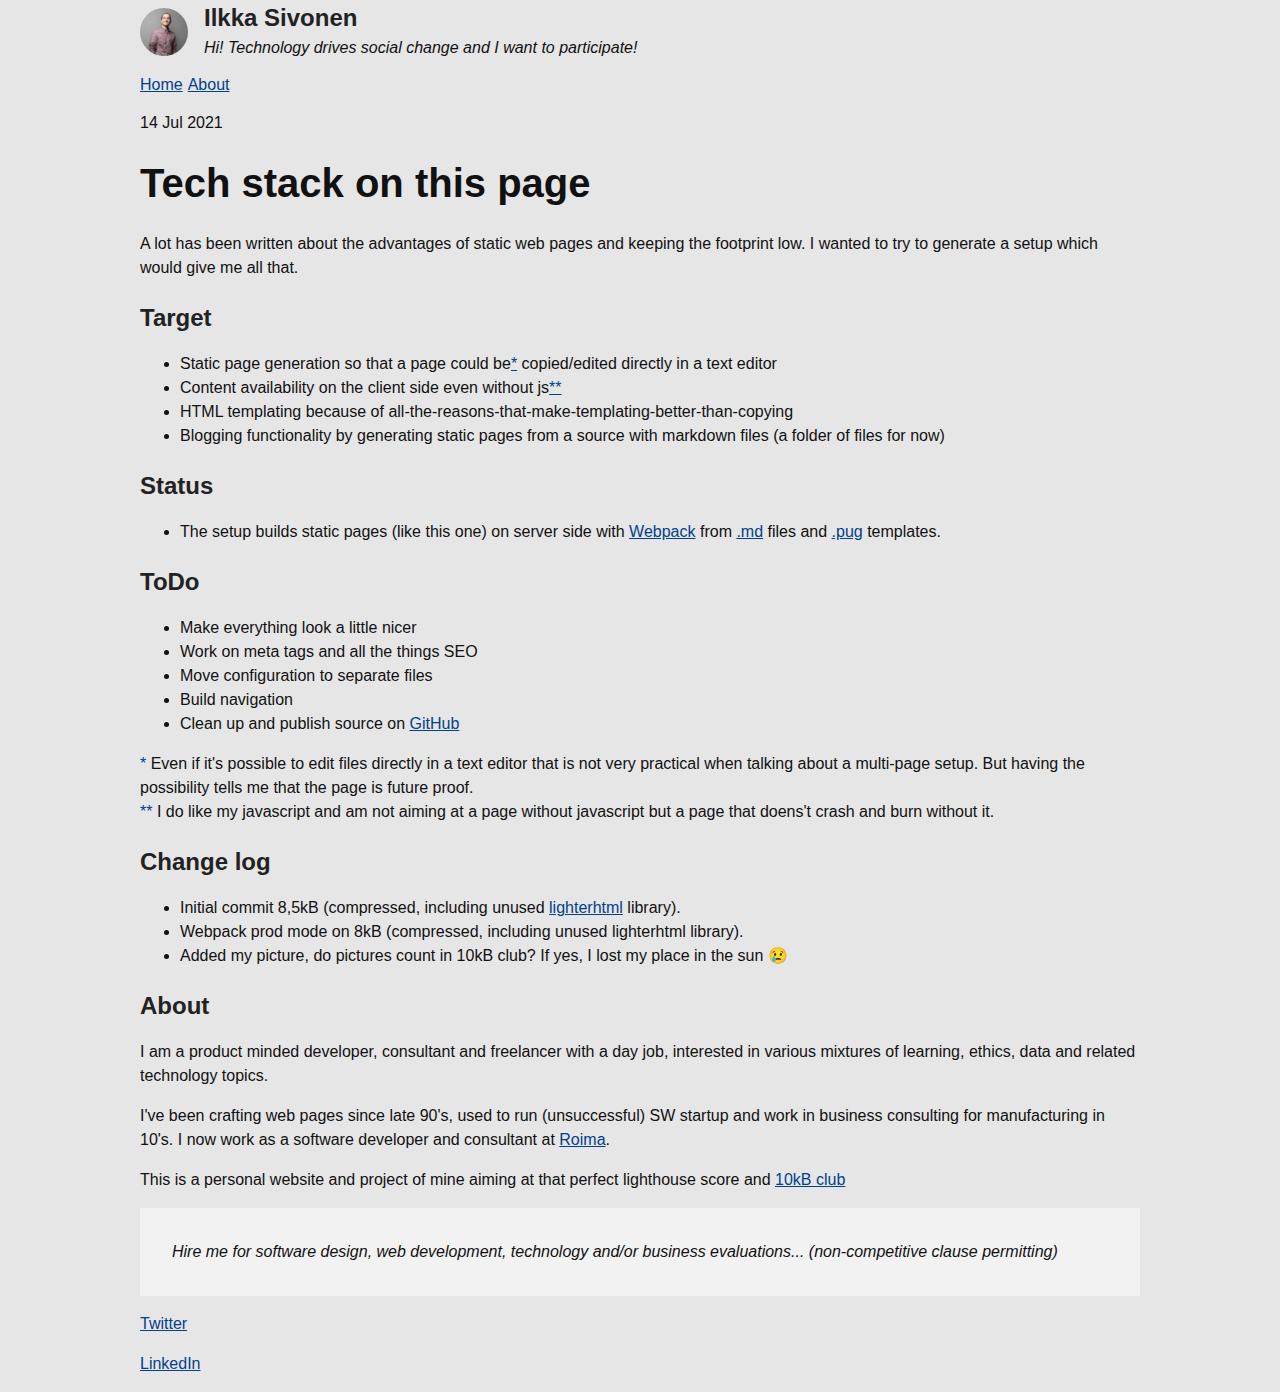
==== Tech_stack_on_this_page.html @ 7ca28bc2 "minor text edit" ====
<!doctype html><html lang="en"><head><title>Ilkka Sivonen's homepage - Blog</title><link rel="apple-touch-icon" sizes="180x180" href="/assets/icons/apple-touch-icon.png"><link rel="icon" type="image/png" sizes="32x32" href="/assets/icons/favicon-32x32.png"><link rel="icon" type="image/png" sizes="16x16" href="/assets/icons/favicon-16x16.png"><link rel="manifest" href="/site.webmanifest"><link rel="mask-icon" href="/assets/manifest/safari-pinned-tab.svg" color="#5bbad5"><meta name="msapplication-TileColor" content="#ffc40d"><meta name="theme-color" content="#ffc40d"><meta name="viewport" content="initial-scale=1,maximum-scale=5"><meta name="description" content="Ilkka Sivonen's homepage"><meta name="robots" content="index"><meta name="keywords" content="static web pages, webpack, markdown, pug, 10kbclub,ilkka, sivonen, web, technology, entrepreneurship, kotisivu, homepage"><meta name="color-scheme" content="dark light"><link href="index.css" rel="stylesheet"></head><body class="color-scheme"><header><a href="./assets/images/me_400x400.jpeg"><img src="./assets/images/me_200x200.jpeg" class="happyface" style="float:left" alt="That is me, Ilkka Sivonen"></a><div><h2>Ilkka Sivonen</h2><p><i>Hi! Technology drives social change and I want to participate!</i></p></div></header><nav><a class="navigation_link" href="./index.html#home">Home</a><a class="navigation_link" href="#about">About</a></nav><section id="content"><time>14 Jul 2021</time><h1 id="tech-stack-on-this-page">Tech stack on this page</h1><p>A lot has been written about the advantages of static web pages and keeping the footprint low. I wanted to try to generate a setup which would give me all that.</p><h2 id="target">Target</h2><ul><li>Static page generation so that a page could be<a href="#star">*</a> copied/edited directly in a text editor</li><li>Content availability on the client side even without js<a href="#stars2">**</a></li><li>HTML templating because of all-the-reasons-that-make-templating-better-than-copying</li><li>Blogging functionality by generating static pages from a source with markdown files (a folder of files for now)</li></ul><h2 id="status">Status</h2><ul><li>The setup builds static pages (like this one) on server side with <a href="https://webpack.js.org/">Webpack</a> from <a href="https://www.markdownguide.org/">.md</a> files and <a href="https://pugjs.org/">.pug</a> templates.</li></ul><h2 id="todo">ToDo</h2><ul><li>Make everything look a little nicer</li><li>Work on meta tags and all the things SEO</li><li>Move configuration to separate files</li><li>Build navigation</li><li>Clean up and publish source on <a href="https://github.com/ilkkasivonen/">GitHub</a></li></ul><p><a name="star">*</a> Even if it&#39;s possible to edit files directly in a text editor that is not very practical when talking about a multi-page setup. But having the possibility tells me that the page is future proof.<br><a name="stars2">**</a> I do like my javascript and am not aiming at a page without javascript but a page that doens&#39;t crash and burn without it.</p><h2 id="change-log">Change log</h2><ul><li>Initial commit 8,5kB (compressed, including unused <a href="https://github.com/WebReflection/lighterhtml">lighterhtml</a> library).</li><li>Webpack prod mode on 8kB (compressed, including unused lighterhtml library).</li><li>Added my picture, do pictures count in 10kB club? If yes, I lost my place in the sun 😢</li></ul></section><footer id="about"><h2 id="about">About</h2><p>I am a product minded developer, consultant and freelancer with a day job, interested in various mixtures of learning, ethics, data and related technology topics.</p><p>I&#39;ve been crafting web pages since late 90&#39;s, used to run (unsuccessful) SW startup and work in business consulting for manufacturing in 10&#39;s. I now work as a software developer and consultant at <a href="http://roimaint.fi/">Roima</a>.</p><p>This is a personal website and project of mine aiming at that perfect lighthouse score and <a href="https://10kbclub.com/">10kB club</a></p><blockquote><p>Hire me for software design, web development, technology and/or business evaluations... (non-competitive clause permitting)</p></blockquote><p><a href="https://twitter.com/ilkkasivonen" style="white-space:pre-wrap;">Twitter</a></p><p><a href="https://www.linkedin.com/in/ilkkasivonen/" style="white-space:pre-wrap;">LinkedIn</a></p></footer><script src="packages/lighterhtml-4.1.2/min.js"></script><script src="index.js"></script></body></html>
---- index.css ----
:root {
    --radius: 50px;
    --sans: -apple-system, blinkmacsystemfont, "Segoe UI", roboto, oxygen,
        ubuntu, cantarell, "Open Sans", "Helvetica Neue", sans-serif;
}

:root {
    --surface1: #e6e6e6;
    --surface2: #f2f2f2;
    --surface3: #ffffff;
    --element1: #111111;
    --element2: #222222;
    --element3: #333333;
    --elementInverse: #eee;
    --primary: #01408e;
    --secondary: #3c5d5c;
    --tertiary: #fff7d6;
    --box-shadow: 20px 20px 60px #cacaca, -20px -20px 60px #ffffff;
}

@media (prefers-color-scheme: dark) {
    :root {
        --surface1: #262626;
        --surface2: #333333;
        --surface3: #404040;
        --element1: #eeeeee;
        --element2: #dddddd;
        --element3: #cccccc;
        --elementInverse: #111;
        --primary: #8fceff;
        --secondary: #72faca;
        --tertiary: #eee8a9;
        --box-shadow: 20px 20px 60px #1d1d1d, -20px -20px 60px #272727;
    }
}

html {
    font-family: var(--sans);
    font-size: 1rem;
    line-height: 1.5;
    background-color: #262626;
    background-color: var(--surface1, #262626);
    color: #eeeeee;
    color: var(--element1, #eeeeee);
}

.color-scheme a {
    color: #8fceff;
    color: var(--primary, #8fceff);
}

.color-scheme a:hover,
.color-scheme a:focus {
    color: #72faca;
    color: var(--secondary, #72faca);
}

.color-scheme h1 {
    font-size: 2.5rem;
    line-height: 1.1;
}

.color-scheme h2 {
    color: #dddddd;
    color: var(--element2, #dddddd);
}

.happyface {
    border-radius: 50%;
    overflow: hidden;
    border: 0px solid #111111;
    border: 0px solid var(--element1, #111111);
    width: 3rem;
    height: 3rem;
    background-size: cover;
    margin-right: 1rem;
    margin-top: 0.5rem;
}

body {
    position: relative;
    max-width: 1000px;
    margin: auto;
}

.navigation_link {
    padding-left: 5px;
}

.navigation_link:first-of-type {
    padding-left: 0;
}

header {
    display: grid;
    grid-template-columns: min-content auto;
}

header,
nav {
    margin-block-end: 0.83em;
}

header div h2 {
    margin-block-start: 0;
    margin-block-end: 0;
}

#content h2,
footer h2 {
    margin-block-end: 0;
}

#content img {
    width: 100%;
}

#content > p,
header div > p {
    margin-block-start: 0;
    margin-block-end: 0;
}

/* For Mobile */
@media screen and (max-width: 480px) {
    body {
        margin: 8px;
        width: unset;
    }
}

/* For Tablets */
@media screen and (min-width: 480px) and (max-width: 1024px) {
    body {
        margin: 8px;
        width: unset;
    }
}

blockquote {
    background-color: #333333;
    background-color: var(--surface2, #333333);
    padding: 1em 2em;
    font-style: italic;
    margin-block-start: unset;
    margin-block-end: unset;
    margin-inline-start: unset;
    margin-inline-end: unset;
}

/*
header {
  height:5vh;
  display: block;
  position: absolute;
  top: 0;
  z-index:2
}


section {
  display: none;
  position: absolute;
  top:0;
  padding-top: 6vh;
  min-height: 100vh;
  width:100%;
  background-color: #262626;
  background-color: var(--surface1, #262626);
}

section:target {
  display: block;
}

section#home {
  display: block;
}
*/
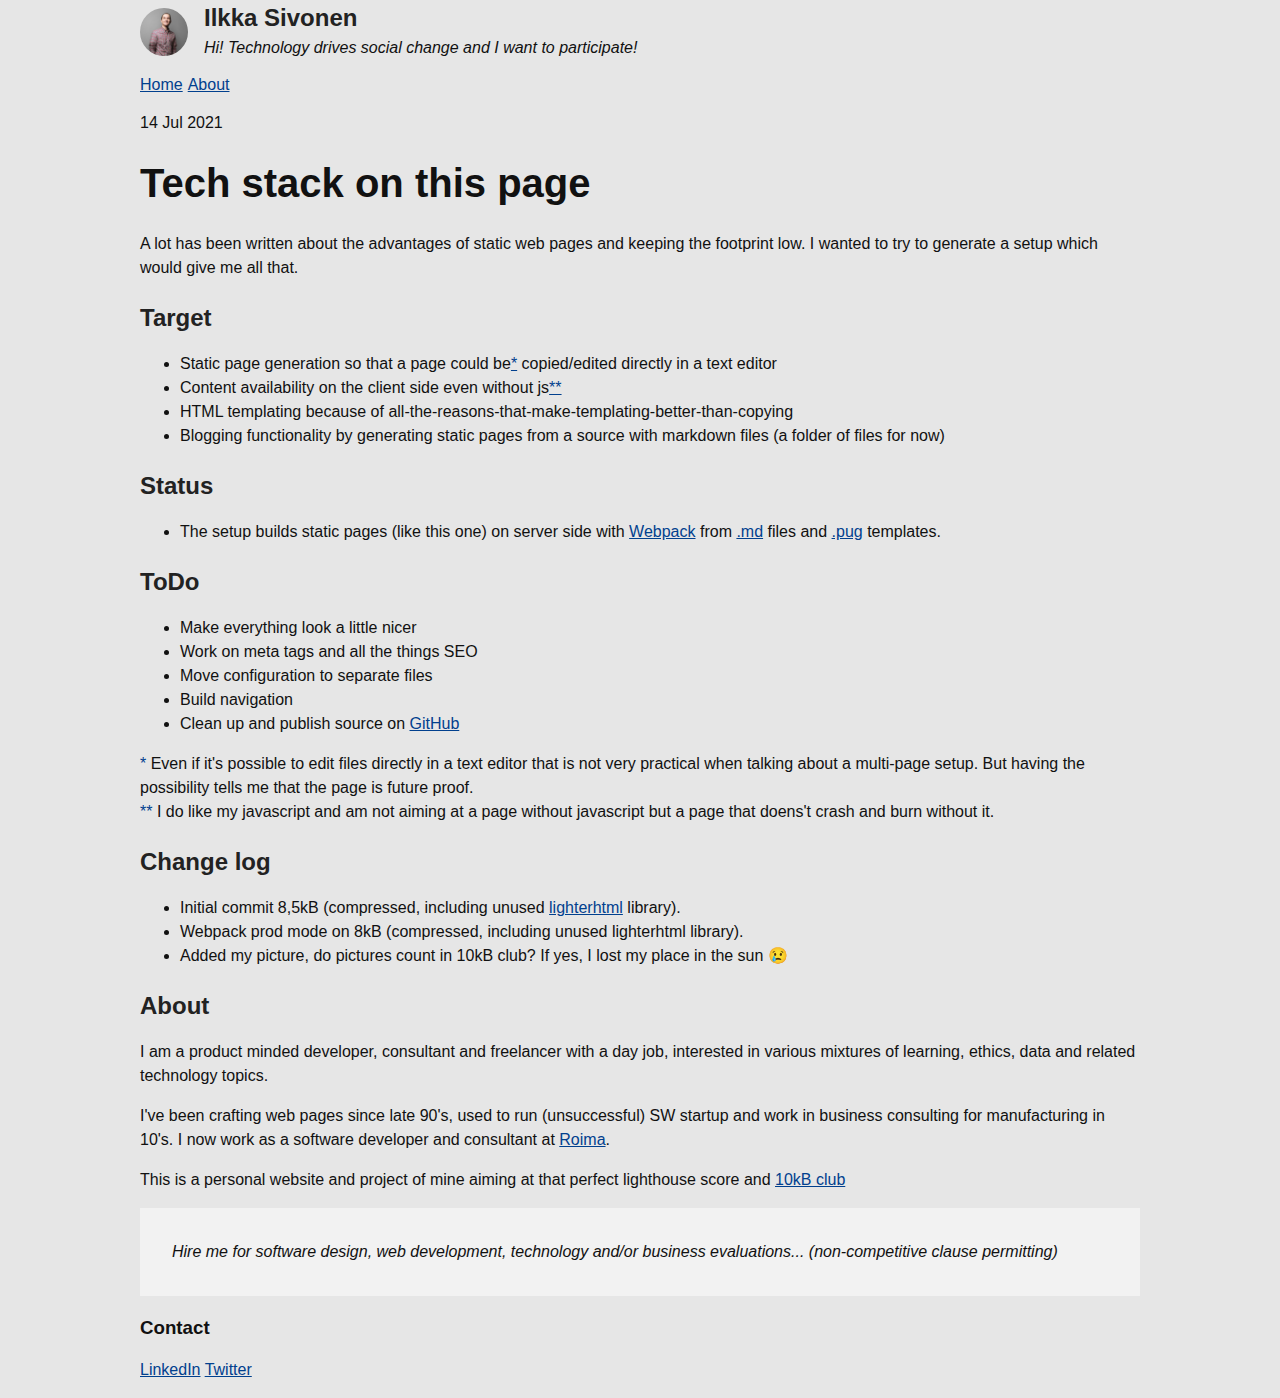
==== commit 000cdccd: "layout tweaks" ====
--- a/Tech_stack_on_this_page.html
+++ b/Tech_stack_on_this_page.html
@@ -1 +1 @@
-<!doctype html><html lang="en"><head><title>Ilkka Sivonen's homepage - Blog</title><link rel="apple-touch-icon" sizes="180x180" href="/assets/icons/apple-touch-icon.png"><link rel="icon" type="image/png" sizes="32x32" href="/assets/icons/favicon-32x32.png"><link rel="icon" type="image/png" sizes="16x16" href="/assets/icons/favicon-16x16.png"><link rel="manifest" href="/site.webmanifest"><link rel="mask-icon" href="/assets/manifest/safari-pinned-tab.svg" color="#5bbad5"><meta name="msapplication-TileColor" content="#ffc40d"><meta name="theme-color" content="#ffc40d"><meta name="viewport" content="initial-scale=1,maximum-scale=5"><meta name="description" content="Ilkka Sivonen's homepage"><meta name="robots" content="index"><meta name="keywords" content="static web pages, webpack, markdown, pug, 10kbclub,ilkka, sivonen, web, technology, entrepreneurship, kotisivu, homepage"><meta name="color-scheme" content="dark light"><link href="index.css" rel="stylesheet"></head><body class="color-scheme"><header><a href="./assets/images/me_400x400.jpeg"><img src="./assets/images/me_200x200.jpeg" class="happyface" style="float:left" alt="That is me, Ilkka Sivonen"></a><div><h2>Ilkka Sivonen</h2><p><i>Hi! Technology drives social change and I want to participate!</i></p></div></header><nav><a class="navigation_link" href="./index.html#home">Home</a><a class="navigation_link" href="#about">About</a></nav><section id="content"><time>14 Jul 2021</time><h1 id="tech-stack-on-this-page">Tech stack on this page</h1><p>A lot has been written about the advantages of static web pages and keeping the footprint low. I wanted to try to generate a setup which would give me all that.</p><h2 id="target">Target</h2><ul><li>Static page generation so that a page could be<a href="#star">*</a> copied/edited directly in a text editor</li><li>Content availability on the client side even without js<a href="#stars2">**</a></li><li>HTML templating because of all-the-reasons-that-make-templating-better-than-copying</li><li>Blogging functionality by generating static pages from a source with markdown files (a folder of files for now)</li></ul><h2 id="status">Status</h2><ul><li>The setup builds static pages (like this one) on server side with <a href="https://webpack.js.org/">Webpack</a> from <a href="https://www.markdownguide.org/">.md</a> files and <a href="https://pugjs.org/">.pug</a> templates.</li></ul><h2 id="todo">ToDo</h2><ul><li>Make everything look a little nicer</li><li>Work on meta tags and all the things SEO</li><li>Move configuration to separate files</li><li>Build navigation</li><li>Clean up and publish source on <a href="https://github.com/ilkkasivonen/">GitHub</a></li></ul><p><a name="star">*</a> Even if it&#39;s possible to edit files directly in a text editor that is not very practical when talking about a multi-page setup. But having the possibility tells me that the page is future proof.<br><a name="stars2">**</a> I do like my javascript and am not aiming at a page without javascript but a page that doens&#39;t crash and burn without it.</p><h2 id="change-log">Change log</h2><ul><li>Initial commit 8,5kB (compressed, including unused <a href="https://github.com/WebReflection/lighterhtml">lighterhtml</a> library).</li><li>Webpack prod mode on 8kB (compressed, including unused lighterhtml library).</li><li>Added my picture, do pictures count in 10kB club? If yes, I lost my place in the sun 😢</li></ul></section><footer id="about"><h2 id="about">About</h2><p>I am a product minded developer, consultant and freelancer with a day job, interested in various mixtures of learning, ethics, data and related technology topics.</p><p>I&#39;ve been crafting web pages since late 90&#39;s, used to run (unsuccessful) SW startup and work in business consulting for manufacturing in 10&#39;s. I now work as a software developer and consultant at <a href="http://roimaint.fi/">Roima</a>.</p><p>This is a personal website and project of mine aiming at that perfect lighthouse score and <a href="https://10kbclub.com/">10kB club</a></p><blockquote><p>Hire me for software design, web development, technology and/or business evaluations... (non-competitive clause permitting)</p></blockquote><p><a href="https://twitter.com/ilkkasivonen" style="white-space:pre-wrap;">Twitter</a></p><p><a href="https://www.linkedin.com/in/ilkkasivonen/" style="white-space:pre-wrap;">LinkedIn</a></p></footer><script src="packages/lighterhtml-4.1.2/min.js"></script><script src="index.js"></script></body></html>+<!doctype html><html lang="en"><head><title>Ilkka Sivonen's homepage - Blog</title><link rel="apple-touch-icon" sizes="180x180" href="/assets/icons/apple-touch-icon.png"><link rel="icon" type="image/png" sizes="32x32" href="/assets/icons/favicon-32x32.png"><link rel="icon" type="image/png" sizes="16x16" href="/assets/icons/favicon-16x16.png"><link rel="manifest" href="/site.webmanifest"><link rel="mask-icon" href="/assets/manifest/safari-pinned-tab.svg" color="#5bbad5"><meta name="msapplication-TileColor" content="#ffc40d"><meta name="theme-color" content="#ffc40d"><meta name="viewport" content="initial-scale=1,maximum-scale=5"><meta name="description" content="Ilkka Sivonen's homepage"><meta name="robots" content="index"><meta name="keywords" content="static web pages, webpack, markdown, pug, 10kbclub,ilkka, sivonen, web, technology, entrepreneurship, kotisivu, homepage"><meta name="color-scheme" content="dark light"><link href="index.css" rel="stylesheet"></head><body class="color-scheme"><header><a href="./assets/images/me_400x400.jpeg"><img src="./assets/images/me_200x200.jpeg" class="happyface" style="float:left" alt="That is me, Ilkka Sivonen"/></a><a href="./index.html"><h2>Ilkka Sivonen</h2><p><i>Hi! Technology drives social change and I want to participate!</i></p></a></header><nav><a class="navigation_link" href="./index.html#home">Home</a><a class="navigation_link" href="#about">About</a></nav><section id="content"><time>14 Jul 2021</time><h1 id="tech-stack-on-this-page">Tech stack on this page</h1><p>A lot has been written about the advantages of static web pages and keeping the footprint low. I wanted to try to generate a setup which would give me all that.</p><h2 id="target">Target</h2><ul><li>Static page generation so that a page could be<a href="#star">*</a> copied/edited directly in a text editor</li><li>Content availability on the client side even without js<a href="#stars2">**</a></li><li>HTML templating because of all-the-reasons-that-make-templating-better-than-copying</li><li>Blogging functionality by generating static pages from a source with markdown files (a folder of files for now)</li></ul><h2 id="status">Status</h2><ul><li>The setup builds static pages (like this one) on server side with <a href="https://webpack.js.org/">Webpack</a> from <a href="https://www.markdownguide.org/">.md</a> files and <a href="https://pugjs.org/">.pug</a> templates.</li></ul><h2 id="todo">ToDo</h2><ul><li>Make everything look a little nicer</li><li>Work on meta tags and all the things SEO</li><li>Move configuration to separate files</li><li>Build navigation</li><li>Clean up and publish source on <a href="https://github.com/ilkkasivonen/">GitHub</a></li></ul><p><a name="star">*</a> Even if it&#39;s possible to edit files directly in a text editor that is not very practical when talking about a multi-page setup. But having the possibility tells me that the page is future proof.<br><a name="stars2">**</a> I do like my javascript and am not aiming at a page without javascript but a page that doens&#39;t crash and burn without it.</p><h2 id="change-log">Change log</h2><ul><li>Initial commit 8,5kB (compressed, including unused <a href="https://github.com/WebReflection/lighterhtml">lighterhtml</a> library).</li><li>Webpack prod mode on 8kB (compressed, including unused lighterhtml library).</li><li>Added my picture, do pictures count in 10kB club? If yes, I lost my place in the sun 😢</li></ul></section><footer id="about"><h2 id="about">About</h2><p>I am a product minded developer, consultant and freelancer with a day job, interested in various mixtures of learning, ethics, data and related technology topics.</p><p>I&#39;ve been crafting web pages since late 90&#39;s, used to run (unsuccessful) SW startup and work in business consulting for manufacturing in 10&#39;s. I now work as a software developer and consultant at <a href="http://roimaint.fi/">Roima</a>.</p><p>This is a personal website and project of mine aiming at that perfect lighthouse score and <a href="https://10kbclub.com/">10kB club</a></p><blockquote><p>Hire me for software design, web development, technology and/or business evaluations... (non-competitive clause permitting)</p></blockquote><h3 id="contact">Contact</h3><p><a href="https://www.linkedin.com/in/ilkkasivonen/" style="white-space:pre-wrap;">LinkedIn</a> <a href="https://twitter.com/ilkkasivonen" style="white-space:pre-wrap;">Twitter</a></p></footer><script src="packages/lighterhtml-4.1.2/min.js"></script><script src="index.js"></script></body></html>--- a/index.css
+++ b/index.css
@@ -107,7 +107,8 @@
 }
 
 #content h2,
-footer h2 {
+footer h2,
+footer h3 {
     margin-block-end: 0;
 }
 
@@ -115,8 +116,13 @@
     width: 100%;
 }
 
-#content > p,
-header div > p {
+header > a {
+    text-decoration: none !important;
+    color: var(--element1, #eeeeee) !important;
+}
+
+header > a > h2,
+header > a > p {
     margin-block-start: 0;
     margin-block-end: 0;
 }
@@ -126,6 +132,9 @@
     body {
         margin: 8px;
         width: unset;
+    }
+    header {
+        font-size: 0.8rem;
     }
 }
 
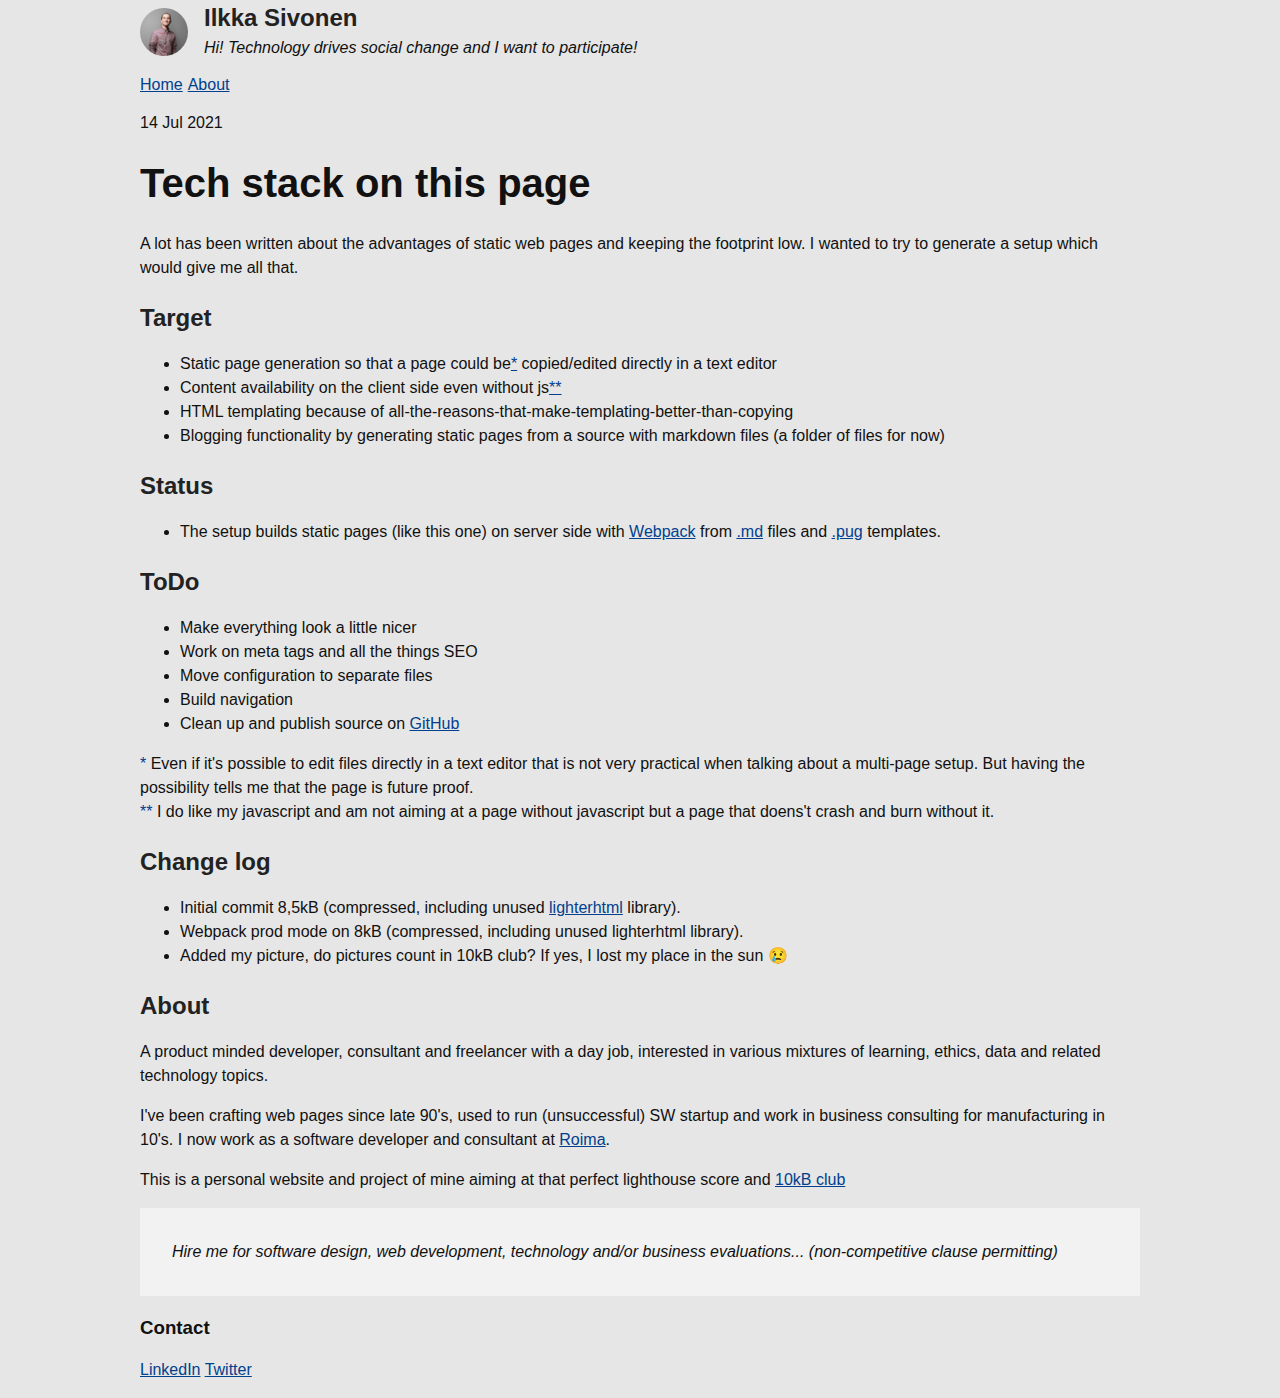
==== commit acfdb11a: "text tweak only" ====
--- a/Tech_stack_on_this_page.html
+++ b/Tech_stack_on_this_page.html
@@ -1 +1 @@
-<!doctype html><html lang="en"><head><title>Ilkka Sivonen's homepage - Blog</title><link rel="apple-touch-icon" sizes="180x180" href="/assets/icons/apple-touch-icon.png"><link rel="icon" type="image/png" sizes="32x32" href="/assets/icons/favicon-32x32.png"><link rel="icon" type="image/png" sizes="16x16" href="/assets/icons/favicon-16x16.png"><link rel="manifest" href="/site.webmanifest"><link rel="mask-icon" href="/assets/manifest/safari-pinned-tab.svg" color="#5bbad5"><meta name="msapplication-TileColor" content="#ffc40d"><meta name="theme-color" content="#ffc40d"><meta name="viewport" content="initial-scale=1,maximum-scale=5"><meta name="description" content="Ilkka Sivonen's homepage"><meta name="robots" content="index"><meta name="keywords" content="static web pages, webpack, markdown, pug, 10kbclub,ilkka, sivonen, web, technology, entrepreneurship, kotisivu, homepage"><meta name="color-scheme" content="dark light"><link href="index.css" rel="stylesheet"></head><body class="color-scheme"><header><a href="./assets/images/me_400x400.jpeg"><img src="./assets/images/me_200x200.jpeg" class="happyface" style="float:left" alt="That is me, Ilkka Sivonen"/></a><a href="./index.html"><h2>Ilkka Sivonen</h2><p><i>Hi! Technology drives social change and I want to participate!</i></p></a></header><nav><a class="navigation_link" href="./index.html#home">Home</a><a class="navigation_link" href="#about">About</a></nav><section id="content"><time>14 Jul 2021</time><h1 id="tech-stack-on-this-page">Tech stack on this page</h1><p>A lot has been written about the advantages of static web pages and keeping the footprint low. I wanted to try to generate a setup which would give me all that.</p><h2 id="target">Target</h2><ul><li>Static page generation so that a page could be<a href="#star">*</a> copied/edited directly in a text editor</li><li>Content availability on the client side even without js<a href="#stars2">**</a></li><li>HTML templating because of all-the-reasons-that-make-templating-better-than-copying</li><li>Blogging functionality by generating static pages from a source with markdown files (a folder of files for now)</li></ul><h2 id="status">Status</h2><ul><li>The setup builds static pages (like this one) on server side with <a href="https://webpack.js.org/">Webpack</a> from <a href="https://www.markdownguide.org/">.md</a> files and <a href="https://pugjs.org/">.pug</a> templates.</li></ul><h2 id="todo">ToDo</h2><ul><li>Make everything look a little nicer</li><li>Work on meta tags and all the things SEO</li><li>Move configuration to separate files</li><li>Build navigation</li><li>Clean up and publish source on <a href="https://github.com/ilkkasivonen/">GitHub</a></li></ul><p><a name="star">*</a> Even if it&#39;s possible to edit files directly in a text editor that is not very practical when talking about a multi-page setup. But having the possibility tells me that the page is future proof.<br><a name="stars2">**</a> I do like my javascript and am not aiming at a page without javascript but a page that doens&#39;t crash and burn without it.</p><h2 id="change-log">Change log</h2><ul><li>Initial commit 8,5kB (compressed, including unused <a href="https://github.com/WebReflection/lighterhtml">lighterhtml</a> library).</li><li>Webpack prod mode on 8kB (compressed, including unused lighterhtml library).</li><li>Added my picture, do pictures count in 10kB club? If yes, I lost my place in the sun 😢</li></ul></section><footer id="about"><h2 id="about">About</h2><p>I am a product minded developer, consultant and freelancer with a day job, interested in various mixtures of learning, ethics, data and related technology topics.</p><p>I&#39;ve been crafting web pages since late 90&#39;s, used to run (unsuccessful) SW startup and work in business consulting for manufacturing in 10&#39;s. I now work as a software developer and consultant at <a href="http://roimaint.fi/">Roima</a>.</p><p>This is a personal website and project of mine aiming at that perfect lighthouse score and <a href="https://10kbclub.com/">10kB club</a></p><blockquote><p>Hire me for software design, web development, technology and/or business evaluations... (non-competitive clause permitting)</p></blockquote><h3 id="contact">Contact</h3><p><a href="https://www.linkedin.com/in/ilkkasivonen/" style="white-space:pre-wrap;">LinkedIn</a> <a href="https://twitter.com/ilkkasivonen" style="white-space:pre-wrap;">Twitter</a></p></footer><script src="packages/lighterhtml-4.1.2/min.js"></script><script src="index.js"></script></body></html>+<!doctype html><html lang="en"><head><title>Ilkka Sivonen's homepage - Blog</title><link rel="apple-touch-icon" sizes="180x180" href="/assets/icons/apple-touch-icon.png"><link rel="icon" type="image/png" sizes="32x32" href="/assets/icons/favicon-32x32.png"><link rel="icon" type="image/png" sizes="16x16" href="/assets/icons/favicon-16x16.png"><link rel="manifest" href="/site.webmanifest"><link rel="mask-icon" href="/assets/manifest/safari-pinned-tab.svg" color="#5bbad5"><meta name="msapplication-TileColor" content="#ffc40d"><meta name="theme-color" content="#ffc40d"><meta name="viewport" content="initial-scale=1,maximum-scale=5"><meta name="description" content="Ilkka Sivonen's homepage"><meta name="robots" content="index"><meta name="keywords" content="static web pages, webpack, markdown, pug, 10kbclub,ilkka, sivonen, web, technology, entrepreneurship, kotisivu, homepage"><meta name="color-scheme" content="dark light"><link href="index.css" rel="stylesheet"></head><body class="color-scheme"><header><a href="./assets/images/me_400x400.jpeg"><img src="./assets/images/me_200x200.jpeg" class="happyface" style="float:left" alt="That is me, Ilkka Sivonen"/></a><a href="./index.html"><h2>Ilkka Sivonen</h2><p><i>Hi! Technology drives social change and I want to participate!</i></p></a></header><nav><a class="navigation_link" href="./index.html#home">Home</a><a class="navigation_link" href="#about">About</a></nav><section id="content"><time>14 Jul 2021</time><h1 id="tech-stack-on-this-page">Tech stack on this page</h1><p>A lot has been written about the advantages of static web pages and keeping the footprint low. I wanted to try to generate a setup which would give me all that.</p><h2 id="target">Target</h2><ul><li>Static page generation so that a page could be<a href="#star">*</a> copied/edited directly in a text editor</li><li>Content availability on the client side even without js<a href="#stars2">**</a></li><li>HTML templating because of all-the-reasons-that-make-templating-better-than-copying</li><li>Blogging functionality by generating static pages from a source with markdown files (a folder of files for now)</li></ul><h2 id="status">Status</h2><ul><li>The setup builds static pages (like this one) on server side with <a href="https://webpack.js.org/">Webpack</a> from <a href="https://www.markdownguide.org/">.md</a> files and <a href="https://pugjs.org/">.pug</a> templates.</li></ul><h2 id="todo">ToDo</h2><ul><li>Make everything look a little nicer</li><li>Work on meta tags and all the things SEO</li><li>Move configuration to separate files</li><li>Build navigation</li><li>Clean up and publish source on <a href="https://github.com/ilkkasivonen/">GitHub</a></li></ul><p><a name="star">*</a> Even if it&#39;s possible to edit files directly in a text editor that is not very practical when talking about a multi-page setup. But having the possibility tells me that the page is future proof.<br><a name="stars2">**</a> I do like my javascript and am not aiming at a page without javascript but a page that doens&#39;t crash and burn without it.</p><h2 id="change-log">Change log</h2><ul><li>Initial commit 8,5kB (compressed, including unused <a href="https://github.com/WebReflection/lighterhtml">lighterhtml</a> library).</li><li>Webpack prod mode on 8kB (compressed, including unused lighterhtml library).</li><li>Added my picture, do pictures count in 10kB club? If yes, I lost my place in the sun 😢</li></ul></section><footer id="about"><h2 id="about">About</h2><p>A product minded developer, consultant and freelancer with a day job, interested in various mixtures of learning, ethics, data and related technology topics.</p><p>I&#39;ve been crafting web pages since late 90&#39;s, used to run (unsuccessful) SW startup and work in business consulting for manufacturing in 10&#39;s. I now work as a software developer and consultant at <a href="http://roimaint.fi/">Roima</a>.</p><p>This is a personal website and project of mine aiming at that perfect lighthouse score and <a href="https://10kbclub.com/">10kB club</a></p><blockquote><p>Hire me for software design, web development, technology and/or business evaluations... (non-competitive clause permitting)</p></blockquote><h3 id="contact">Contact</h3><p><a href="https://www.linkedin.com/in/ilkkasivonen/" style="white-space:pre-wrap;">LinkedIn</a> <a href="https://twitter.com/ilkkasivonen" style="white-space:pre-wrap;">Twitter</a></p></footer><script src="packages/lighterhtml-4.1.2/min.js"></script><script src="index.js"></script></body></html>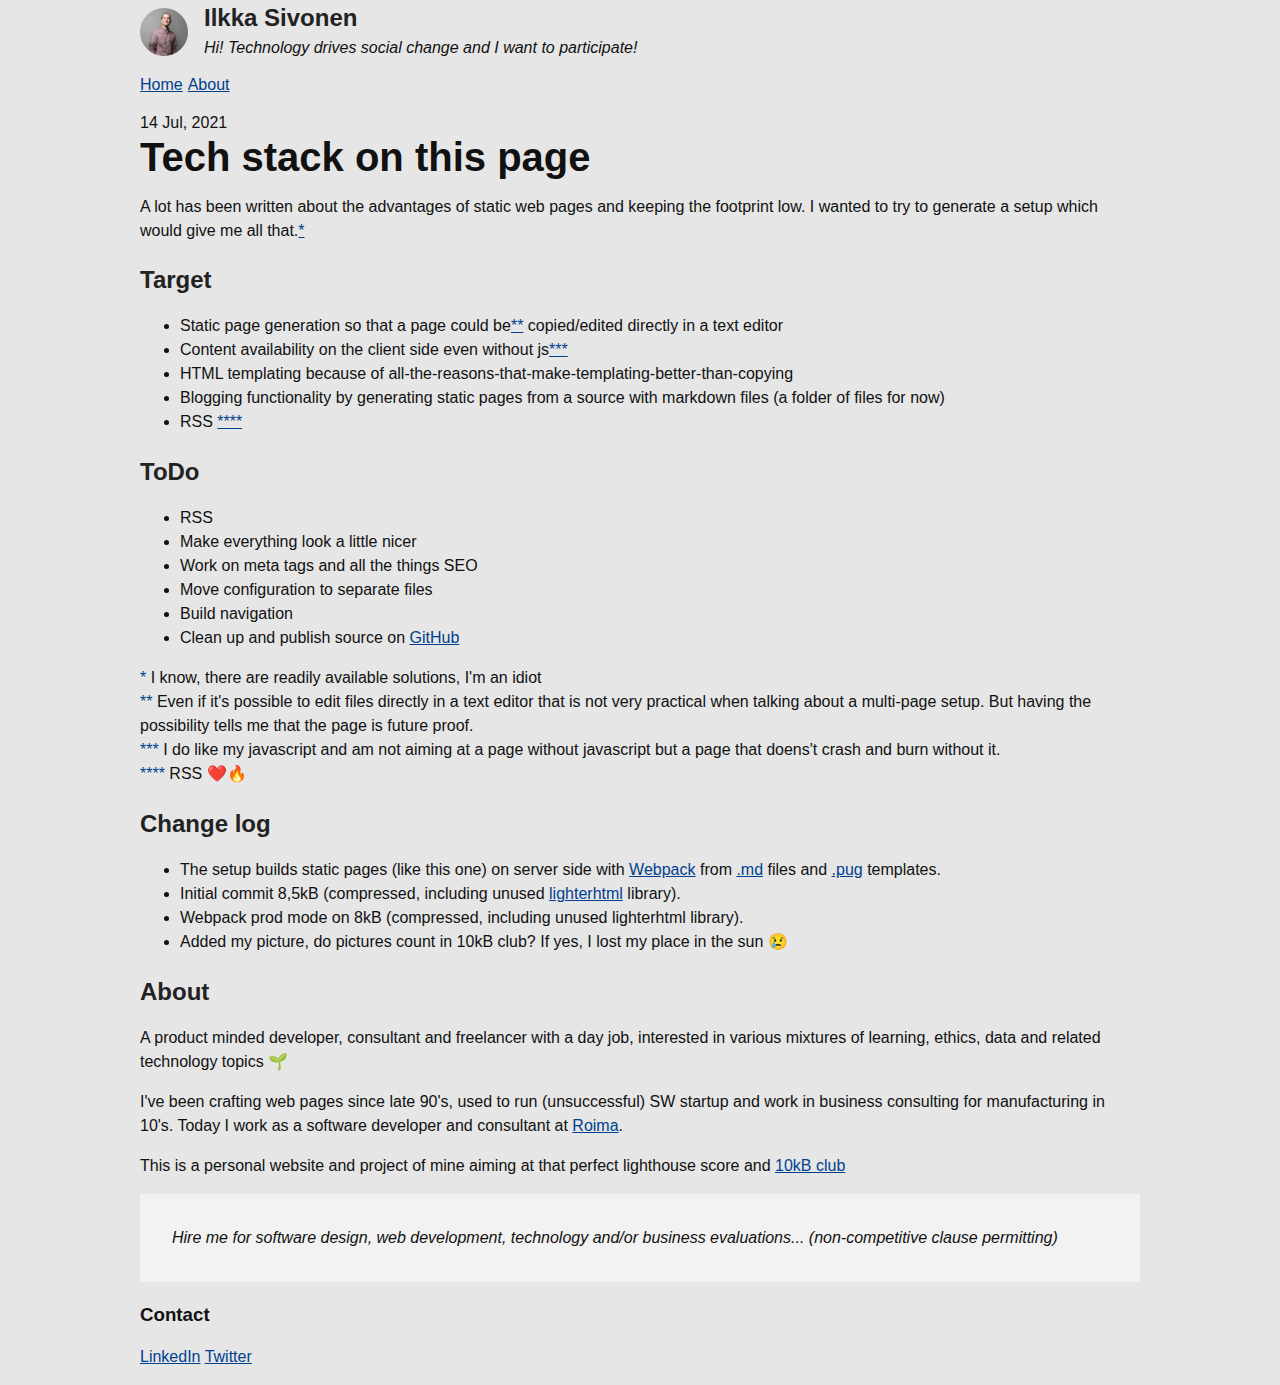
==== commit 2c62c90a: "layout changes" ====
--- a/Tech_stack_on_this_page.html
+++ b/Tech_stack_on_this_page.html
@@ -1 +1,2 @@
-<!doctype html><html lang="en"><head><title>Ilkka Sivonen's homepage - Blog</title><link rel="apple-touch-icon" sizes="180x180" href="/assets/icons/apple-touch-icon.png"><link rel="icon" type="image/png" sizes="32x32" href="/assets/icons/favicon-32x32.png"><link rel="icon" type="image/png" sizes="16x16" href="/assets/icons/favicon-16x16.png"><link rel="manifest" href="/site.webmanifest"><link rel="mask-icon" href="/assets/manifest/safari-pinned-tab.svg" color="#5bbad5"><meta name="msapplication-TileColor" content="#ffc40d"><meta name="theme-color" content="#ffc40d"><meta name="viewport" content="initial-scale=1,maximum-scale=5"><meta name="description" content="Ilkka Sivonen's homepage"><meta name="robots" content="index"><meta name="keywords" content="static web pages, webpack, markdown, pug, 10kbclub,ilkka, sivonen, web, technology, entrepreneurship, kotisivu, homepage"><meta name="color-scheme" content="dark light"><link href="index.css" rel="stylesheet"></head><body class="color-scheme"><header><a href="./assets/images/me_400x400.jpeg"><img src="./assets/images/me_200x200.jpeg" class="happyface" style="float:left" alt="That is me, Ilkka Sivonen"/></a><a href="./index.html"><h2>Ilkka Sivonen</h2><p><i>Hi! Technology drives social change and I want to participate!</i></p></a></header><nav><a class="navigation_link" href="./index.html#home">Home</a><a class="navigation_link" href="#about">About</a></nav><section id="content"><time>14 Jul 2021</time><h1 id="tech-stack-on-this-page">Tech stack on this page</h1><p>A lot has been written about the advantages of static web pages and keeping the footprint low. I wanted to try to generate a setup which would give me all that.</p><h2 id="target">Target</h2><ul><li>Static page generation so that a page could be<a href="#star">*</a> copied/edited directly in a text editor</li><li>Content availability on the client side even without js<a href="#stars2">**</a></li><li>HTML templating because of all-the-reasons-that-make-templating-better-than-copying</li><li>Blogging functionality by generating static pages from a source with markdown files (a folder of files for now)</li></ul><h2 id="status">Status</h2><ul><li>The setup builds static pages (like this one) on server side with <a href="https://webpack.js.org/">Webpack</a> from <a href="https://www.markdownguide.org/">.md</a> files and <a href="https://pugjs.org/">.pug</a> templates.</li></ul><h2 id="todo">ToDo</h2><ul><li>Make everything look a little nicer</li><li>Work on meta tags and all the things SEO</li><li>Move configuration to separate files</li><li>Build navigation</li><li>Clean up and publish source on <a href="https://github.com/ilkkasivonen/">GitHub</a></li></ul><p><a name="star">*</a> Even if it&#39;s possible to edit files directly in a text editor that is not very practical when talking about a multi-page setup. But having the possibility tells me that the page is future proof.<br><a name="stars2">**</a> I do like my javascript and am not aiming at a page without javascript but a page that doens&#39;t crash and burn without it.</p><h2 id="change-log">Change log</h2><ul><li>Initial commit 8,5kB (compressed, including unused <a href="https://github.com/WebReflection/lighterhtml">lighterhtml</a> library).</li><li>Webpack prod mode on 8kB (compressed, including unused lighterhtml library).</li><li>Added my picture, do pictures count in 10kB club? If yes, I lost my place in the sun 😢</li></ul></section><footer id="about"><h2 id="about">About</h2><p>A product minded developer, consultant and freelancer with a day job, interested in various mixtures of learning, ethics, data and related technology topics.</p><p>I&#39;ve been crafting web pages since late 90&#39;s, used to run (unsuccessful) SW startup and work in business consulting for manufacturing in 10&#39;s. I now work as a software developer and consultant at <a href="http://roimaint.fi/">Roima</a>.</p><p>This is a personal website and project of mine aiming at that perfect lighthouse score and <a href="https://10kbclub.com/">10kB club</a></p><blockquote><p>Hire me for software design, web development, technology and/or business evaluations... (non-competitive clause permitting)</p></blockquote><h3 id="contact">Contact</h3><p><a href="https://www.linkedin.com/in/ilkkasivonen/" style="white-space:pre-wrap;">LinkedIn</a> <a href="https://twitter.com/ilkkasivonen" style="white-space:pre-wrap;">Twitter</a></p></footer><script src="packages/lighterhtml-4.1.2/min.js"></script><script src="index.js"></script></body></html>+<!doctype html><html lang="en"><head><title>Ilkka Sivonen's homepage - Blog</title><link rel="apple-touch-icon" sizes="180x180" href="/assets/icons/apple-touch-icon.png"><link rel="icon" type="image/png" sizes="32x32" href="/assets/icons/favicon-32x32.png"><link rel="icon" type="image/png" sizes="16x16" href="/assets/icons/favicon-16x16.png"><link rel="manifest" href="/site.webmanifest"><link rel="mask-icon" href="/assets/manifest/safari-pinned-tab.svg" color="#5bbad5"><meta name="msapplication-TileColor" content="#ffc40d"><meta name="theme-color" content="#ffc40d"><meta name="viewport" content="initial-scale=1,maximum-scale=5"><meta name="description" content="Ilkka Sivonen's homepage"><meta name="robots" content="index"><meta name="keywords" content="static web pages, webpack, markdown, pug, 10kbclub,
+                ilkka, sivonen, web, technology, entrepreneurship, kotisivu, homepage"><meta name="color-scheme" content="dark light"><meta viewport="rel=stylesheet, href=index.css"><link href="index.css" rel="stylesheet"></head><body class="color-scheme"><header><a href="./assets/images/me_400x400.jpeg"><img src="./assets/images/me_200x200.jpeg" class="happyface" style="float:left" alt="That is me, Ilkka Sivonen"/></a><a href="./index.html"><h2>Ilkka Sivonen</h2><p><i>Hi! Technology drives social change and I want to participate!</i></p></a></header><nav><a class="navigation_link" href="./index.html#home">Home</a><a class="navigation_link" href="#about">About</a></nav><section id="content"><time>14 Jul, 2021</time><h1 id="tech-stack-on-this-page">Tech stack on this page</h1><p>A lot has been written about the advantages of static web pages and keeping the footprint low. I wanted to try to generate a setup which would give me all that.<a href="#star">*</a></p><h2 id="target">Target</h2><ul><li>Static page generation so that a page could be<a href="#stars2">**</a> copied/edited directly in a text editor</li><li>Content availability on the client side even without js<a href="#stars3">***</a></li><li>HTML templating because of all-the-reasons-that-make-templating-better-than-copying</li><li>Blogging functionality by generating static pages from a source with markdown files (a folder of files for now)</li><li>RSS <a href="#stars4">****</a></li></ul><h2 id="todo">ToDo</h2><ul><li>RSS</li><li>Make everything look a little nicer</li><li>Work on meta tags and all the things SEO</li><li>Move configuration to separate files</li><li>Build navigation</li><li>Clean up and publish source on <a href="https://github.com/ilkkasivonen/">GitHub</a></li></ul><p><a name="star">*</a> I know, there are readily available solutions, I&#39;m an idiot<br><a name="star2">**</a> Even if it&#39;s possible to edit files directly in a text editor that is not very practical when talking about a multi-page setup. But having the possibility tells me that the page is future proof.<br><a name="stars3">***</a> I do like my javascript and am not aiming at a page without javascript but a page that doens&#39;t crash and burn without it.<br><a name="stars4">****</a> RSS ❤️🔥</p><h2 id="change-log">Change log</h2><ul><li>The setup builds static pages (like this one) on server side with <a href="https://webpack.js.org/">Webpack</a> from <a href="https://www.markdownguide.org/">.md</a> files and <a href="https://pugjs.org/">.pug</a> templates.</li><li>Initial commit 8,5kB (compressed, including unused <a href="https://github.com/WebReflection/lighterhtml">lighterhtml</a> library).</li><li>Webpack prod mode on 8kB (compressed, including unused lighterhtml library).</li><li>Added my picture, do pictures count in 10kB club? If yes, I lost my place in the sun 😢</li></ul></section><footer id="about"><h2 id="about">About</h2><p>A product minded developer, consultant and freelancer with a day job, interested in various mixtures of learning, ethics, data and related technology topics 🌱</p><p>I&#39;ve been crafting web pages since late 90&#39;s, used to run (unsuccessful) SW startup and work in business consulting for manufacturing in 10&#39;s. Today I work as a software developer and consultant at <a href="http://roimaint.fi/">Roima</a>.</p><p>This is a personal website and project of mine aiming at that perfect lighthouse score and <a href="https://10kbclub.com/">10kB club</a></p><blockquote><p>Hire me for software design, web development, technology and/or business evaluations... (non-competitive clause permitting)</p></blockquote><h3 id="contact">Contact</h3><p><a href="https://www.linkedin.com/in/ilkkasivonen/" style="white-space:pre-wrap;">LinkedIn</a> <a href="https://twitter.com/ilkkasivonen" style="white-space:pre-wrap;">Twitter</a></p></footer><script src="packages/lighterhtml-4.1.2/min.js"></script><script src="index.js"></script></body></html>--- a/index.css
+++ b/index.css
@@ -106,6 +106,16 @@
     margin-block-end: 0;
 }
 
+h1,
+h2,
+h3 {
+    margin-block-end: 0;
+}
+
+#content h1 {
+    margin-block-start: 0;
+}
+
 #content h2,
 footer h2,
 footer h3 {
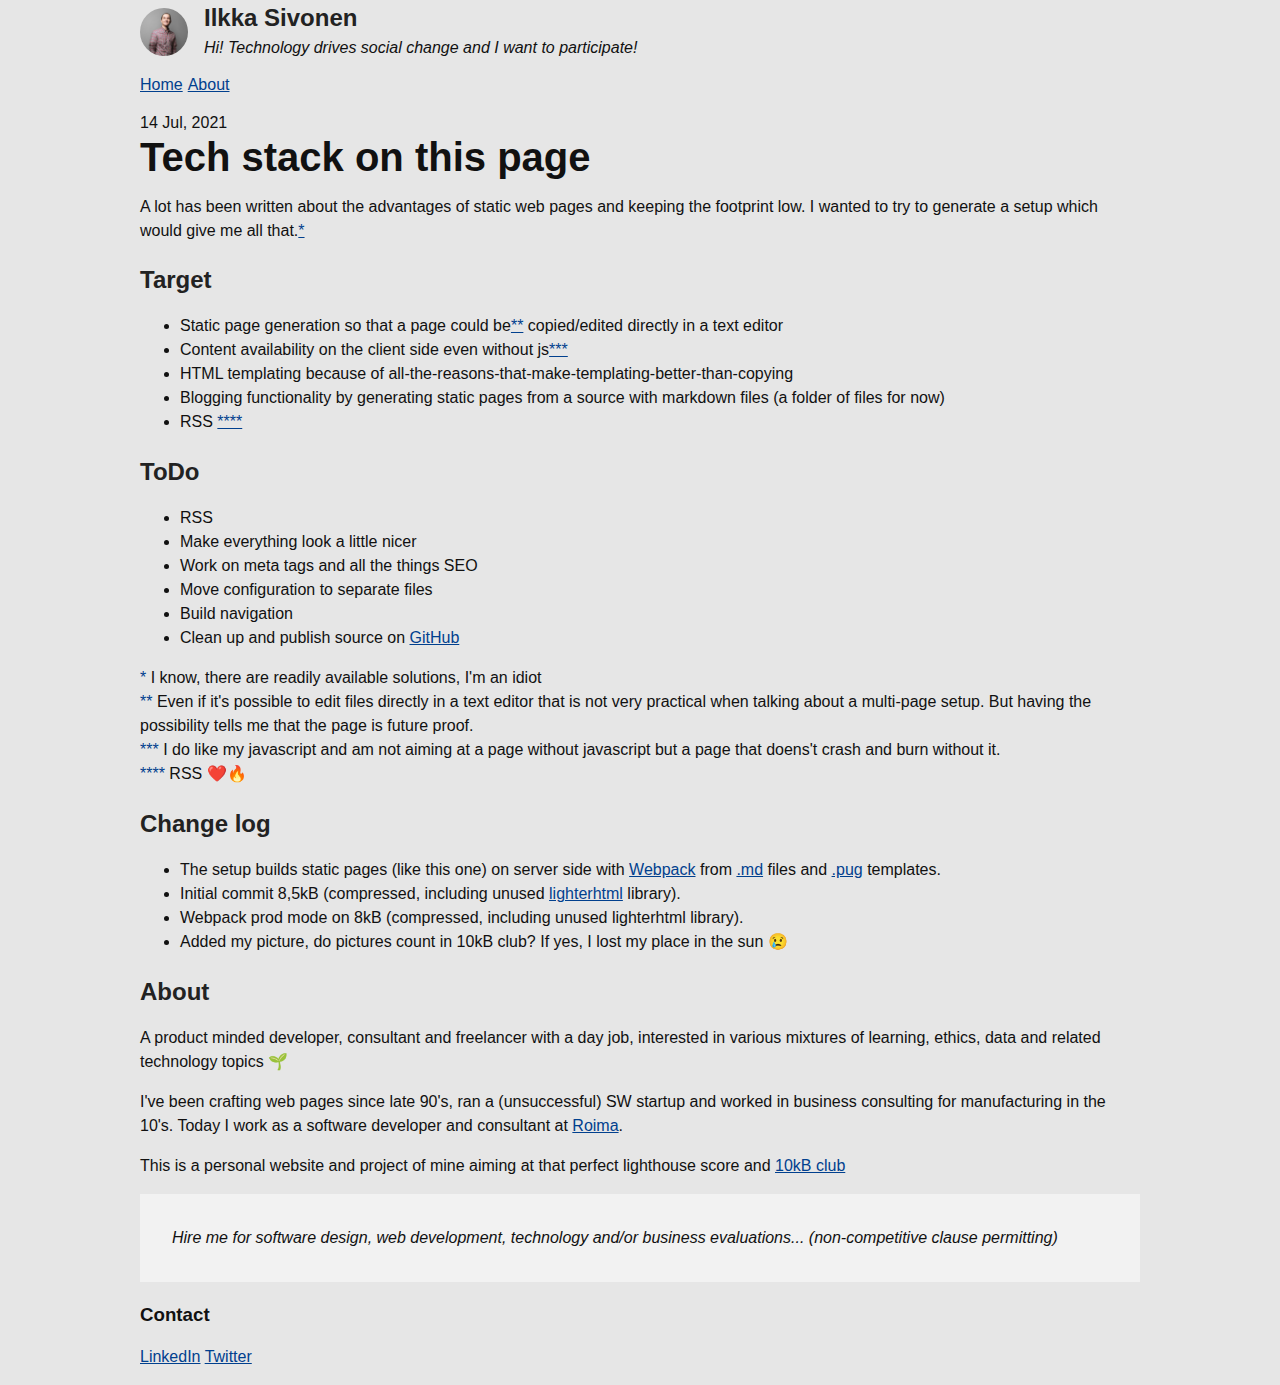
==== commit ca55d773: "text mods" ====
--- a/Tech_stack_on_this_page.html
+++ b/Tech_stack_on_this_page.html
@@ -1,2 +1,2 @@
 <!doctype html><html lang="en"><head><title>Ilkka Sivonen's homepage - Blog</title><link rel="apple-touch-icon" sizes="180x180" href="/assets/icons/apple-touch-icon.png"><link rel="icon" type="image/png" sizes="32x32" href="/assets/icons/favicon-32x32.png"><link rel="icon" type="image/png" sizes="16x16" href="/assets/icons/favicon-16x16.png"><link rel="manifest" href="/site.webmanifest"><link rel="mask-icon" href="/assets/manifest/safari-pinned-tab.svg" color="#5bbad5"><meta name="msapplication-TileColor" content="#ffc40d"><meta name="theme-color" content="#ffc40d"><meta name="viewport" content="initial-scale=1,maximum-scale=5"><meta name="description" content="Ilkka Sivonen's homepage"><meta name="robots" content="index"><meta name="keywords" content="static web pages, webpack, markdown, pug, 10kbclub,
-                ilkka, sivonen, web, technology, entrepreneurship, kotisivu, homepage"><meta name="color-scheme" content="dark light"><meta viewport="rel=stylesheet, href=index.css"><link href="index.css" rel="stylesheet"></head><body class="color-scheme"><header><a href="./assets/images/me_400x400.jpeg"><img src="./assets/images/me_200x200.jpeg" class="happyface" style="float:left" alt="That is me, Ilkka Sivonen"/></a><a href="./index.html"><h2>Ilkka Sivonen</h2><p><i>Hi! Technology drives social change and I want to participate!</i></p></a></header><nav><a class="navigation_link" href="./index.html#home">Home</a><a class="navigation_link" href="#about">About</a></nav><section id="content"><time>14 Jul, 2021</time><h1 id="tech-stack-on-this-page">Tech stack on this page</h1><p>A lot has been written about the advantages of static web pages and keeping the footprint low. I wanted to try to generate a setup which would give me all that.<a href="#star">*</a></p><h2 id="target">Target</h2><ul><li>Static page generation so that a page could be<a href="#stars2">**</a> copied/edited directly in a text editor</li><li>Content availability on the client side even without js<a href="#stars3">***</a></li><li>HTML templating because of all-the-reasons-that-make-templating-better-than-copying</li><li>Blogging functionality by generating static pages from a source with markdown files (a folder of files for now)</li><li>RSS <a href="#stars4">****</a></li></ul><h2 id="todo">ToDo</h2><ul><li>RSS</li><li>Make everything look a little nicer</li><li>Work on meta tags and all the things SEO</li><li>Move configuration to separate files</li><li>Build navigation</li><li>Clean up and publish source on <a href="https://github.com/ilkkasivonen/">GitHub</a></li></ul><p><a name="star">*</a> I know, there are readily available solutions, I&#39;m an idiot<br><a name="star2">**</a> Even if it&#39;s possible to edit files directly in a text editor that is not very practical when talking about a multi-page setup. But having the possibility tells me that the page is future proof.<br><a name="stars3">***</a> I do like my javascript and am not aiming at a page without javascript but a page that doens&#39;t crash and burn without it.<br><a name="stars4">****</a> RSS ❤️🔥</p><h2 id="change-log">Change log</h2><ul><li>The setup builds static pages (like this one) on server side with <a href="https://webpack.js.org/">Webpack</a> from <a href="https://www.markdownguide.org/">.md</a> files and <a href="https://pugjs.org/">.pug</a> templates.</li><li>Initial commit 8,5kB (compressed, including unused <a href="https://github.com/WebReflection/lighterhtml">lighterhtml</a> library).</li><li>Webpack prod mode on 8kB (compressed, including unused lighterhtml library).</li><li>Added my picture, do pictures count in 10kB club? If yes, I lost my place in the sun 😢</li></ul></section><footer id="about"><h2 id="about">About</h2><p>A product minded developer, consultant and freelancer with a day job, interested in various mixtures of learning, ethics, data and related technology topics 🌱</p><p>I&#39;ve been crafting web pages since late 90&#39;s, used to run (unsuccessful) SW startup and work in business consulting for manufacturing in 10&#39;s. Today I work as a software developer and consultant at <a href="http://roimaint.fi/">Roima</a>.</p><p>This is a personal website and project of mine aiming at that perfect lighthouse score and <a href="https://10kbclub.com/">10kB club</a></p><blockquote><p>Hire me for software design, web development, technology and/or business evaluations... (non-competitive clause permitting)</p></blockquote><h3 id="contact">Contact</h3><p><a href="https://www.linkedin.com/in/ilkkasivonen/" style="white-space:pre-wrap;">LinkedIn</a> <a href="https://twitter.com/ilkkasivonen" style="white-space:pre-wrap;">Twitter</a></p></footer><script src="packages/lighterhtml-4.1.2/min.js"></script><script src="index.js"></script></body></html>+                ilkka, sivonen, web, technology, entrepreneurship, kotisivu, homepage"><meta name="color-scheme" content="dark light"><meta viewport="rel=stylesheet, href=index.css"><link href="index.css" rel="stylesheet"></head><body class="color-scheme"><header><a href="./assets/images/me_400x400.jpeg"><img src="./assets/images/me_200x200.jpeg" class="happyface" style="float:left" alt="That is me, Ilkka Sivonen"/></a><a href="./index.html"><h2>Ilkka Sivonen</h2><p><i>Hi! Technology drives social change and I want to participate!</i></p></a></header><nav><a class="navigation_link" href="./index.html#home">Home</a><a class="navigation_link" href="#about">About</a></nav><section id="content"><time>14 Jul, 2021</time><h1 id="tech-stack-on-this-page">Tech stack on this page</h1><p>A lot has been written about the advantages of static web pages and keeping the footprint low. I wanted to try to generate a setup which would give me all that.<a href="#star">*</a></p><h2 id="target">Target</h2><ul><li>Static page generation so that a page could be<a href="#stars2">**</a> copied/edited directly in a text editor</li><li>Content availability on the client side even without js<a href="#stars3">***</a></li><li>HTML templating because of all-the-reasons-that-make-templating-better-than-copying</li><li>Blogging functionality by generating static pages from a source with markdown files (a folder of files for now)</li><li>RSS <a href="#stars4">****</a></li></ul><h2 id="todo">ToDo</h2><ul><li>RSS</li><li>Make everything look a little nicer</li><li>Work on meta tags and all the things SEO</li><li>Move configuration to separate files</li><li>Build navigation</li><li>Clean up and publish source on <a href="https://github.com/ilkkasivonen/">GitHub</a></li></ul><p><a name="star">*</a> I know, there are readily available solutions, I&#39;m an idiot<br><a name="star2">**</a> Even if it&#39;s possible to edit files directly in a text editor that is not very practical when talking about a multi-page setup. But having the possibility tells me that the page is future proof.<br><a name="stars3">***</a> I do like my javascript and am not aiming at a page without javascript but a page that doens&#39;t crash and burn without it.<br><a name="stars4">****</a> RSS ❤️🔥</p><h2 id="change-log">Change log</h2><ul><li>The setup builds static pages (like this one) on server side with <a href="https://webpack.js.org/">Webpack</a> from <a href="https://www.markdownguide.org/">.md</a> files and <a href="https://pugjs.org/">.pug</a> templates.</li><li>Initial commit 8,5kB (compressed, including unused <a href="https://github.com/WebReflection/lighterhtml">lighterhtml</a> library).</li><li>Webpack prod mode on 8kB (compressed, including unused lighterhtml library).</li><li>Added my picture, do pictures count in 10kB club? If yes, I lost my place in the sun 😢</li></ul></section><footer id="about"><h2 id="about">About</h2><p>A product minded developer, consultant and freelancer with a day job, interested in various mixtures of learning, ethics, data and related technology topics 🌱</p><p>I&#39;ve been crafting web pages since late 90&#39;s, ran a (unsuccessful) SW startup and worked in business consulting for manufacturing in the 10&#39;s. Today I work as a software developer and consultant at <a href="http://roimaint.fi/">Roima</a>.</p><p>This is a personal website and project of mine aiming at that perfect lighthouse score and <a href="https://10kbclub.com/">10kB club</a></p><blockquote><p>Hire me for software design, web development, technology and/or business evaluations... (non-competitive clause permitting)</p></blockquote><h3 id="contact">Contact</h3><p><a href="https://www.linkedin.com/in/ilkkasivonen/" style="white-space:pre-wrap;">LinkedIn</a> <a href="https://twitter.com/ilkkasivonen" style="white-space:pre-wrap;">Twitter</a></p></footer><script src="packages/lighterhtml-4.1.2/min.js"></script><script src="index.js"></script></body></html>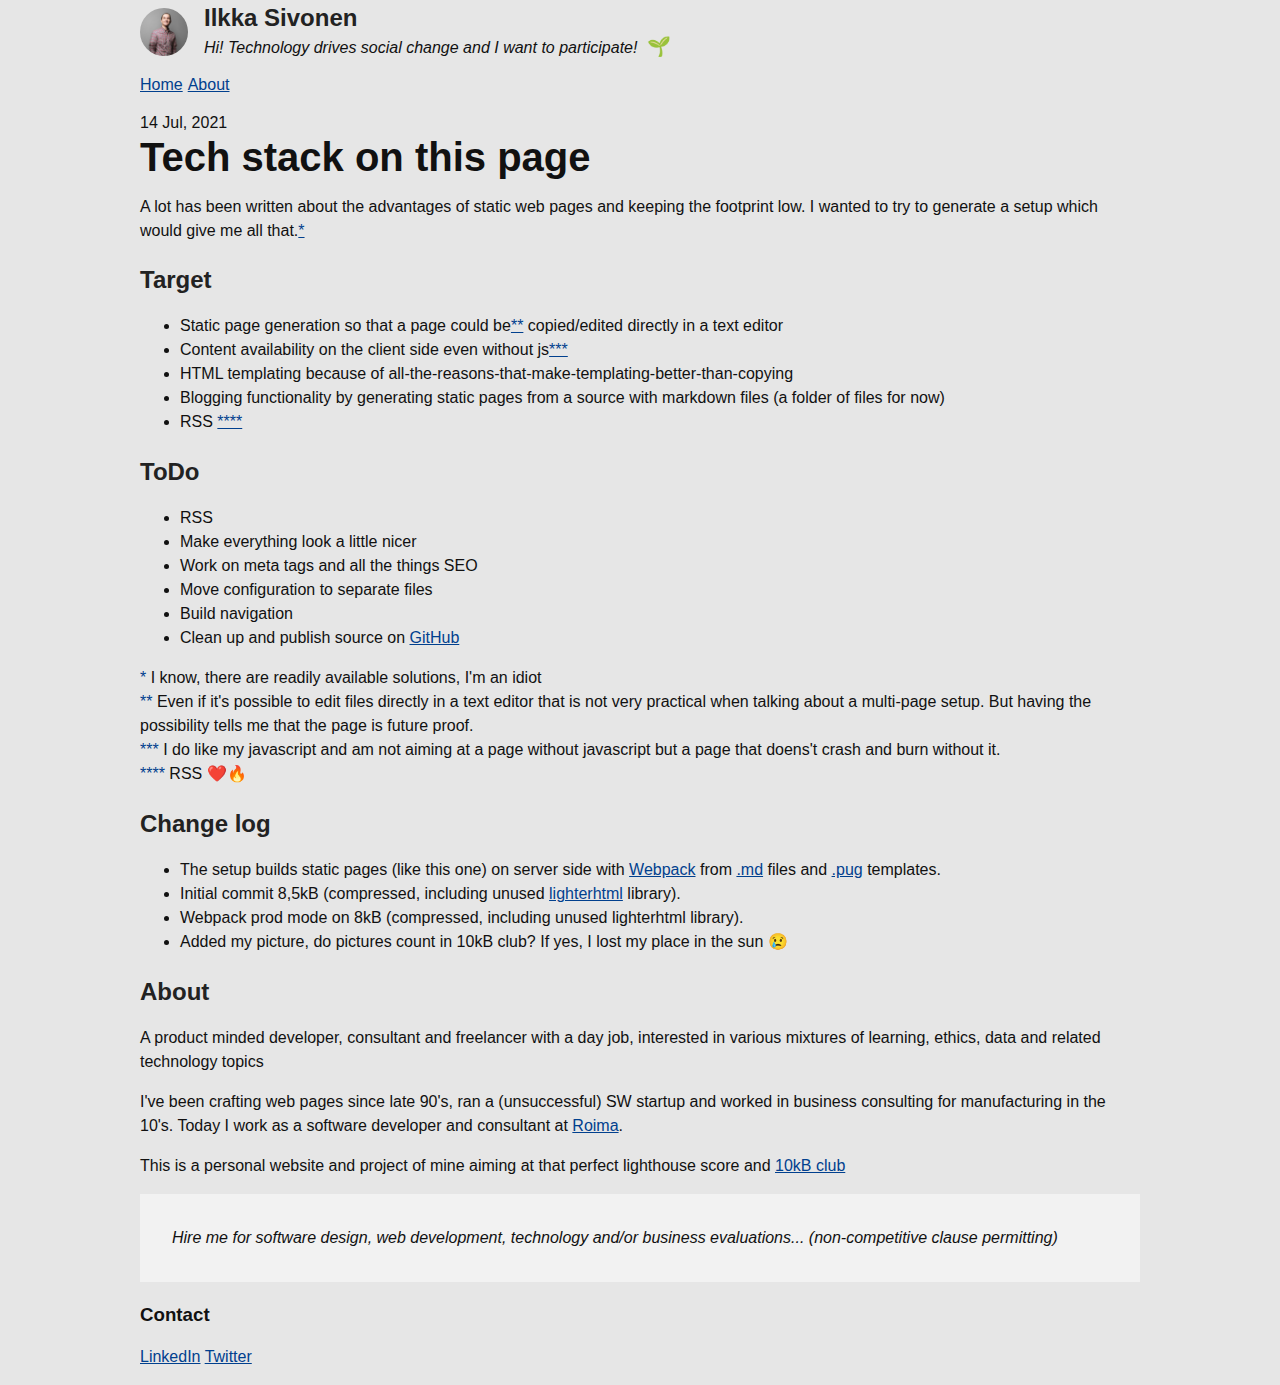
==== commit 53fc7467: "layout stupididididity" ====
--- a/Tech_stack_on_this_page.html
+++ b/Tech_stack_on_this_page.html
@@ -1,2 +1,2 @@
 <!doctype html><html lang="en"><head><title>Ilkka Sivonen's homepage - Blog</title><link rel="apple-touch-icon" sizes="180x180" href="/assets/icons/apple-touch-icon.png"><link rel="icon" type="image/png" sizes="32x32" href="/assets/icons/favicon-32x32.png"><link rel="icon" type="image/png" sizes="16x16" href="/assets/icons/favicon-16x16.png"><link rel="manifest" href="/site.webmanifest"><link rel="mask-icon" href="/assets/manifest/safari-pinned-tab.svg" color="#5bbad5"><meta name="msapplication-TileColor" content="#ffc40d"><meta name="theme-color" content="#ffc40d"><meta name="viewport" content="initial-scale=1,maximum-scale=5"><meta name="description" content="Ilkka Sivonen's homepage"><meta name="robots" content="index"><meta name="keywords" content="static web pages, webpack, markdown, pug, 10kbclub,
-                ilkka, sivonen, web, technology, entrepreneurship, kotisivu, homepage"><meta name="color-scheme" content="dark light"><meta viewport="rel=stylesheet, href=index.css"><link href="index.css" rel="stylesheet"></head><body class="color-scheme"><header><a href="./assets/images/me_400x400.jpeg"><img src="./assets/images/me_200x200.jpeg" class="happyface" style="float:left" alt="That is me, Ilkka Sivonen"/></a><a href="./index.html"><h2>Ilkka Sivonen</h2><p><i>Hi! Technology drives social change and I want to participate!</i></p></a></header><nav><a class="navigation_link" href="./index.html#home">Home</a><a class="navigation_link" href="#about">About</a></nav><section id="content"><time>14 Jul, 2021</time><h1 id="tech-stack-on-this-page">Tech stack on this page</h1><p>A lot has been written about the advantages of static web pages and keeping the footprint low. I wanted to try to generate a setup which would give me all that.<a href="#star">*</a></p><h2 id="target">Target</h2><ul><li>Static page generation so that a page could be<a href="#stars2">**</a> copied/edited directly in a text editor</li><li>Content availability on the client side even without js<a href="#stars3">***</a></li><li>HTML templating because of all-the-reasons-that-make-templating-better-than-copying</li><li>Blogging functionality by generating static pages from a source with markdown files (a folder of files for now)</li><li>RSS <a href="#stars4">****</a></li></ul><h2 id="todo">ToDo</h2><ul><li>RSS</li><li>Make everything look a little nicer</li><li>Work on meta tags and all the things SEO</li><li>Move configuration to separate files</li><li>Build navigation</li><li>Clean up and publish source on <a href="https://github.com/ilkkasivonen/">GitHub</a></li></ul><p><a name="star">*</a> I know, there are readily available solutions, I&#39;m an idiot<br><a name="star2">**</a> Even if it&#39;s possible to edit files directly in a text editor that is not very practical when talking about a multi-page setup. But having the possibility tells me that the page is future proof.<br><a name="stars3">***</a> I do like my javascript and am not aiming at a page without javascript but a page that doens&#39;t crash and burn without it.<br><a name="stars4">****</a> RSS ❤️🔥</p><h2 id="change-log">Change log</h2><ul><li>The setup builds static pages (like this one) on server side with <a href="https://webpack.js.org/">Webpack</a> from <a href="https://www.markdownguide.org/">.md</a> files and <a href="https://pugjs.org/">.pug</a> templates.</li><li>Initial commit 8,5kB (compressed, including unused <a href="https://github.com/WebReflection/lighterhtml">lighterhtml</a> library).</li><li>Webpack prod mode on 8kB (compressed, including unused lighterhtml library).</li><li>Added my picture, do pictures count in 10kB club? If yes, I lost my place in the sun 😢</li></ul></section><footer id="about"><h2 id="about">About</h2><p>A product minded developer, consultant and freelancer with a day job, interested in various mixtures of learning, ethics, data and related technology topics 🌱</p><p>I&#39;ve been crafting web pages since late 90&#39;s, ran a (unsuccessful) SW startup and worked in business consulting for manufacturing in the 10&#39;s. Today I work as a software developer and consultant at <a href="http://roimaint.fi/">Roima</a>.</p><p>This is a personal website and project of mine aiming at that perfect lighthouse score and <a href="https://10kbclub.com/">10kB club</a></p><blockquote><p>Hire me for software design, web development, technology and/or business evaluations... (non-competitive clause permitting)</p></blockquote><h3 id="contact">Contact</h3><p><a href="https://www.linkedin.com/in/ilkkasivonen/" style="white-space:pre-wrap;">LinkedIn</a> <a href="https://twitter.com/ilkkasivonen" style="white-space:pre-wrap;">Twitter</a></p></footer><script src="packages/lighterhtml-4.1.2/min.js"></script><script src="index.js"></script></body></html>+                ilkka, sivonen, web, technology, entrepreneurship, kotisivu, homepage"><meta name="color-scheme" content="dark light"><meta name="link" content="rel=stylesheet, href=index.css"><link href="index.css" rel="stylesheet"></head><body class="color-scheme"><header><a href="./assets/images/me_400x400.jpeg"><img src="./assets/images/me_200x200.jpeg" class="happyface" style="float:left" alt="That is me, Ilkka Sivonen"/></a><a href="./index.html"><h2>Ilkka Sivonen<span>🌱</span></h2><p><i>Hi! Technology drives social change and I want to participate!</i><span>🌱</span></p></a></header><nav><a class="navigation_link" href="./index.html#home">Home</a><a class="navigation_link" href="#about">About</a></nav><section id="content"><time>14 Jul, 2021</time><h1 id="tech-stack-on-this-page">Tech stack on this page</h1><p>A lot has been written about the advantages of static web pages and keeping the footprint low. I wanted to try to generate a setup which would give me all that.<a href="#star">*</a></p><h2 id="target">Target</h2><ul><li>Static page generation so that a page could be<a href="#stars2">**</a> copied/edited directly in a text editor</li><li>Content availability on the client side even without js<a href="#stars3">***</a></li><li>HTML templating because of all-the-reasons-that-make-templating-better-than-copying</li><li>Blogging functionality by generating static pages from a source with markdown files (a folder of files for now)</li><li>RSS <a href="#stars4">****</a></li></ul><h2 id="todo">ToDo</h2><ul><li>RSS</li><li>Make everything look a little nicer</li><li>Work on meta tags and all the things SEO</li><li>Move configuration to separate files</li><li>Build navigation</li><li>Clean up and publish source on <a href="https://github.com/ilkkasivonen/">GitHub</a></li></ul><p><a name="star">*</a> I know, there are readily available solutions, I&#39;m an idiot<br><a name="star2">**</a> Even if it&#39;s possible to edit files directly in a text editor that is not very practical when talking about a multi-page setup. But having the possibility tells me that the page is future proof.<br><a name="stars3">***</a> I do like my javascript and am not aiming at a page without javascript but a page that doens&#39;t crash and burn without it.<br><a name="stars4">****</a> RSS ❤️🔥</p><h2 id="change-log">Change log</h2><ul><li>The setup builds static pages (like this one) on server side with <a href="https://webpack.js.org/">Webpack</a> from <a href="https://www.markdownguide.org/">.md</a> files and <a href="https://pugjs.org/">.pug</a> templates.</li><li>Initial commit 8,5kB (compressed, including unused <a href="https://github.com/WebReflection/lighterhtml">lighterhtml</a> library).</li><li>Webpack prod mode on 8kB (compressed, including unused lighterhtml library).</li><li>Added my picture, do pictures count in 10kB club? If yes, I lost my place in the sun 😢</li></ul></section><footer><h2 id="about">About</h2><p>A product minded developer, consultant and freelancer with a day job, interested in various mixtures of learning, ethics, data and related technology topics</p><p>I&#39;ve been crafting web pages since late 90&#39;s, ran a (unsuccessful) SW startup and worked in business consulting for manufacturing in the 10&#39;s. Today I work as a software developer and consultant at <a href="http://roimaint.fi/">Roima</a>.</p><p>This is a personal website and project of mine aiming at that perfect lighthouse score and <a href="https://10kbclub.com/">10kB club</a></p><blockquote><p>Hire me for software design, web development, technology and/or business evaluations... (non-competitive clause permitting)</p></blockquote><h3 id="contact">Contact</h3><p><a href="https://www.linkedin.com/in/ilkkasivonen/" style="white-space:pre-wrap;">LinkedIn</a> <a href="https://twitter.com/ilkkasivonen" style="white-space:pre-wrap;">Twitter</a></p></footer><script src="packages/lighterhtml-4.1.2/min.js"></script><script src="index.js"></script></body></html>--- a/index.css
+++ b/index.css
@@ -137,14 +137,36 @@
     margin-block-end: 0;
 }
 
+header span {
+    font-size: 1.2rem;
+    line-height: 1rem;
+    margin-left: 0.6rem;
+}
+
+header h2 > span {
+    display: none;
+}
+
 /* For Mobile */
 @media screen and (max-width: 480px) {
     body {
         margin: 8px;
         width: unset;
     }
-    header {
+    header,
+    header span {
         font-size: 0.8rem;
+    }
+    header h2 > span {
+        display: unset;
+        font-size: 0.9rem !important;
+        line-height: 1.8rem;
+        margin-left: 0.6rem;
+        margin-top: 0.1rem;
+        vertical-align: top;
+    }
+    header p > span {
+        display: none;
     }
 }
 
